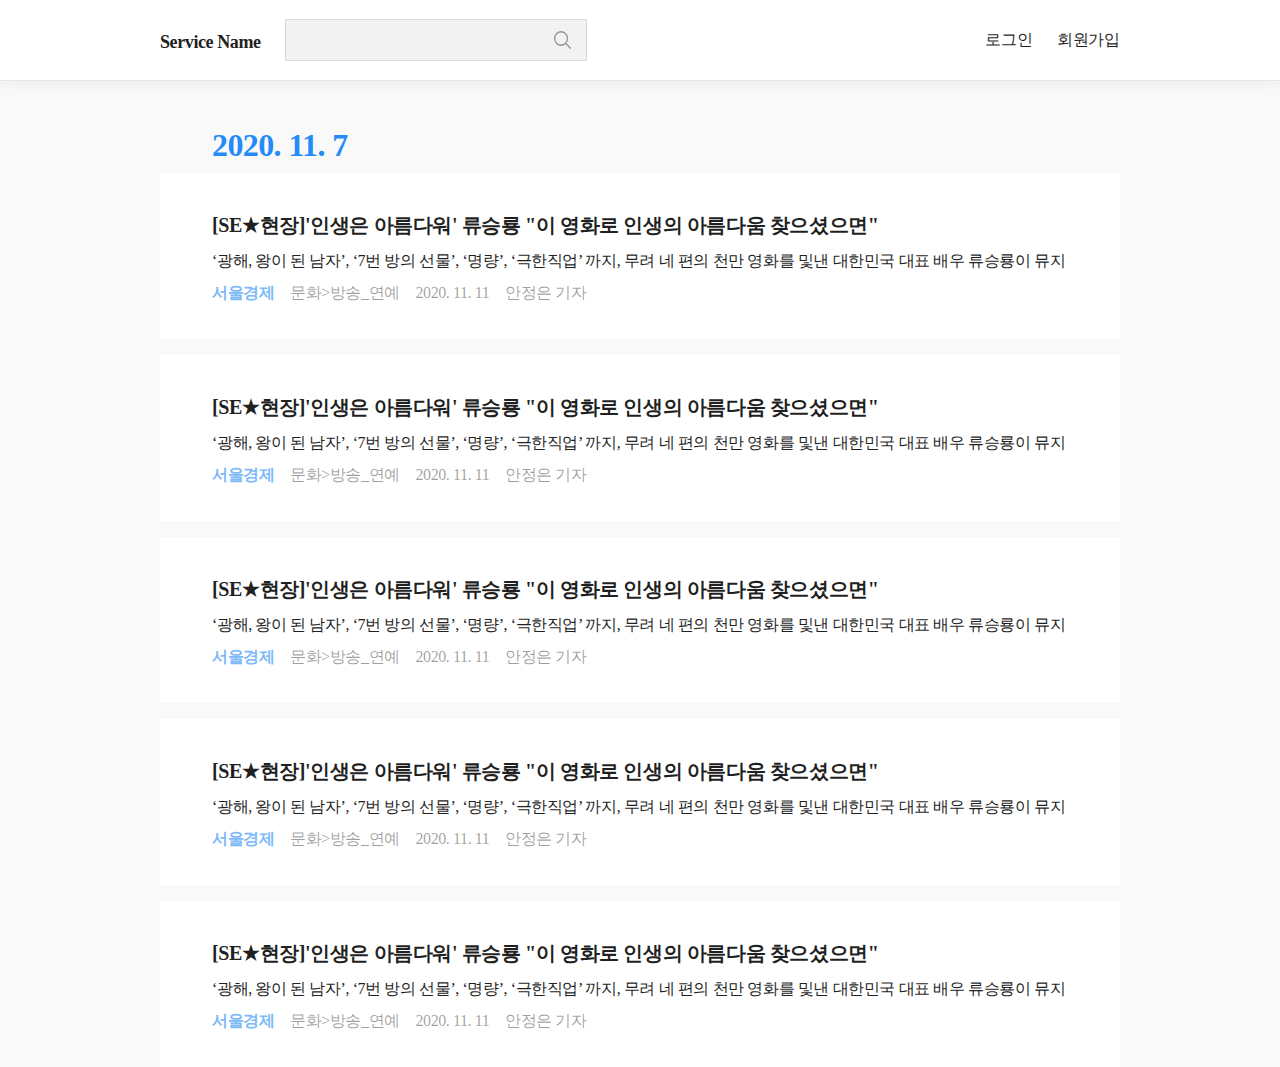
==== index _result.html @ ae322de5 "first commit" ====
<!DOCTYPE html>
<html lang="en">

<head>
    <meta charset="UTF-8">
    <meta name="viewport" content="width=device-width, initial-scale=1.0">
    <link rel="stylesheet" href="css/reset.css">
    <link rel="stylesheet" href="css/header.css">
    <link rel="stylesheet" href="css/search.css">
    <link rel="stylesheet" href="css/newsItem.css">
    <link rel="stylesheet" href="css/resultItem.css">
    <title>Document</title>
</head>

<body>
    <form id="js-searchForm" name="SerachForm" method="GET" action="">
        <!-- action 속성에 정의된 경로로 HTTP 요청하도록 -->
        <header>
            <div class="header_cont">
                <div>
                    <div class="serviceName">Service Name</div>
                    <div class="searchBar">
                        <input id="js-searchInput" type="text" value="" name="serach">
                        <div><img id="js-searchIcon" src="img/search-outline.svg" alt=""></div>
                    </div>
                </div>
                <div>
                    <div class="signInUp">
                        <a href="">로그인
                            <!-- Sign in 주소 -->
                        </a>
                    </div>
                    <div class="signInUp">
                        <a href="">회원가입
                            <!-- Sign Up 주소 -->
                        </a>
                    </div>
                </div>
            </div>
        </header>

        <!-- 검색 디테일 -->
        <div class="wrap">
            <!-- 언론사 / 통합분류 / 사건사고 -->
            <div class="detail_cont">
                <div id="js-mediaBtn" class="js-detailBtn detail_btn">
                    언론사&nbsp;&#9662;
                </div>
                <div id="js-allBtn" class="js-detailBtn detail_btn">
                    통합분류&nbsp;&#9662;
                </div>
                <div id="js-accidentBtn" class="js-detailBtn detail_btn">
                    사건사고&nbsp;&#9662;
                </div>
            </div>

            <!-- 검색 디테일__-->
            <div class="detail_wrap">
                <!-- 언론사 -->
                <div id="js-media" class="category_media">
                    <div>
                        <div>
                            <label class="media_subject">
                                <input class="js-media1" type="checkbox" name="media1" value="">중앙지
                            </label>
                        </div>
                        <div>
                            <ul class="media_ul">
                                <li>
                                    <label class="media_detail">
                                        <input class="js-media1-1" type="checkbox" name="media1" value="1">경향신문
                                    </label>
                                </li>
                                <li>
                                    <label class="media_detail">
                                        <input class="js-media1-1" type="checkbox" name="media1" value="2">
                                        국민일보
                                    </label>
                                </li>
                                <li>
                                    <label class="media_detail">
                                        <input class="js-media1-1" type="checkbox" name="media1" value="3">내일신문
                                    </label>
                                </li>
                                <li>
                                    <label class="media_detail">
                                        <input class="js-media1-1" type="checkbox" name="media1" value="4">동아일보
                                    </label>
                                </li>
                                <li>
                                    <label class="media_detail">
                                        <input class="js-media1-1" type="checkbox" name="media1" value="5">문화일보
                                    </label>
                                </li>
                                <li>
                                    <label class="media_detail">
                                        <input class="js-media1-1" type="checkbox" name="media1" value="6">서울신문
                                    </label>
                                </li>
                                <li>
                                    <label class="media_detail">
                                        <input class="js-media1-1" type="checkbox" name="media1" value="7">세계일보
                                    </label>
                                </li>
                                <li>
                                    <label class="media_detail">
                                        <input class="js-media1-1" type="checkbox" name="media1" value="8">조선일보
                                    </label>
                                </li>
                                <li>
                                    <label class="media_detail">
                                        <input class="js-media1-1" type="checkbox" name="media1" value="9">중앙일보
                                    </label>
                                </li>
                                <li>
                                    <label class="media_detail">
                                        <input class="js-media1-1" type="checkbox" name="media1" value="10">한겨례
                                    </label>
                                </li>
                                <li>
                                    <label class="media_detail">
                                        <input class="js-media1-1" type="checkbox" name="media1" value="11">한국일보
                                    </label>
                                </li>
                            </ul>
                        </div>
                    </div>
                    <div>
                        <div>
                            <label class="media_subject">
                                <input class="js-media2" type="checkbox" name="media2" value="">경제지
                            </label>
                        </div>
                        <div>
                            <ul class="media_ul">
                                <li>
                                    <label class="media_detail">
                                        <input class="js-media2-1" type="checkbox" name="media2" value="1">매일경제
                                    </label>
                                </li>
                                <li>
                                    <label class="media_detail">
                                        <input class="js-media2-1" type="checkbox" name="media2" value="2">머니투데이
                                    </label>
                                </li>
                                <li>
                                    <label class="media_detail">
                                        <input class="js-media2-1" type="checkbox" name="media2" value="3">서울경제
                                    </label>
                                </li>
                                <li>
                                    <label class="media_detail">
                                        <input class="js-media2-1" type="checkbox" name="media2" value="4">아시아경제
                                    </label>
                                </li>
                                <li>
                                    <label class="media_detail">
                                        <input class="js-media2-1" type="checkbox" name="media2" value="5">아주경제
                                    </label>
                                </li>
                                <li>
                                    <label class="media_detail">
                                        <input class="js-media2-1" type="checkbox" name="media2" value="6">파이낸셜뉴스
                                    </label>
                                </li>
                                <li>
                                    <label class="media_detail">
                                        <input class="js-media2-1" type="checkbox" name="media2" value="7">한국경제
                                    </label>
                                </li>
                                <li>
                                    <label class="media_detail">
                                        <input class="js-media2-1" type="checkbox" name="media2" value="8">헤럴드경제
                                    </label>
                                </li>
                            </ul>
                        </div>
                    </div>
                    <div>
                        <div>
                            <label class="media_subject">
                                <input class="js-media3" type="checkbox" name="media3" value="">방송사
                            </label>
                        </div>
                        <div>
                            <ul class="media_ul">
                                <li>
                                    <label class="media_detail">
                                        <input class="js-media3-1" type="checkbox" name="media3" value="1">KBS
                                    </label>
                                </li>
                                <li>
                                    <label class="media_detail">
                                        <input class="js-media3-1" type="checkbox" name="media3" value="2">MBC
                                    </label>
                                </li>
                                <li>
                                    <label class="media_detail">
                                        <input class="js-media3-1" type="checkbox" name="media3" value="3">OBS
                                    </label>
                                </li>
                                <li>
                                    <label class="media_detail">
                                        <input class="js-media3-1" type="checkbox" name="media3" value="4">SBS
                                    </label>
                                </li>
                                <li>
                                    <label class="media_detail">
                                        <input class="js-media3-1" type="checkbox" name="media3" value="5">YTN
                                    </label>
                                </li>
                            </ul>
                        </div>
                    </div>
                    <br>
                    <div class="btn_cont">
                        <button id="js-media-reset">초기화</button>
                        <button id="js-media-push">적용</button>
                    </div>
                </div>

                <!-- 통합분류 -->
                <div id="js-all" class="category_all">
                    <div class="overflow">
                        <div>
                            <div class="subject_wrap">
                                <span class="plus js-allBtn">+</span>
                                <label class="subject">
                                    <input class="js-all1" type="checkbox" name="all1" value="">정치
                                </label>
                            </div>
                            <ul>
                                <li>
                                    <label class="subject_detail">
                                        <input class="js-all1-1" type="checkbox" name="all1" value="1">행정_자치
                                    </label>
                                </li>
                                <li>
                                    <label class="subject_detail">
                                        <input class="js-all1-1" type="checkbox" name="all1" value="2">북한
                                    </label>
                                </li>
                                <li>
                                    <label class="subject_detail">
                                        <input class="js-all1-1" type="checkbox" name="all1" value="3">국회_정당
                                    </label>
                                </li>
                                <li>
                                    <label class="subject_detail">
                                        <input class="js-all1-1" type="checkbox" name="all1" value="4">외교
                                    </label>
                                </li>
                                <li>
                                    <label class="subject_detail">
                                        <input class="js-all1-1" type="checkbox" name="all1" value="5">정치일반
                                    </label>
                                </li>
                                <li>
                                    <label class="subject_detail">
                                        <input class="js-all1-1" type="checkbox" name="all1" value="6">선거
                                    </label>
                                </li>
                                <li>
                                    <label class="subject_detail">
                                        <input class="js-all1-1" type="checkbox" name="all1" value="7">청와대
                                    </label>
                                </li>
                            </ul>
                        </div>
                        <div>
                            <div class="subject_wrap">
                                <span class="plus js-allBtn">+</span>
                                <label class="subject">
                                    <input class="js-all2" type="checkbox" name="all2" value="">경제
                                </label>
                            </div>
                            <ul>
                                <li>
                                    <label class="subject_detail">
                                        <input class="js-all2-1" type="checkbox" name="all2" value="1">자원
                                    </label>
                                </li>
                                <li>
                                    <label class="subject_detail">
                                        <input class="js-all2-1" type="checkbox" name="all2" value="2">부동산
                                    </label>
                                </li>
                                <li>
                                    <label class="subject_detail">
                                        <input class="js-all2-1" type="checkbox" name="all2" value="3">금융_재테크
                                    </label>
                                </li>
                                <li>
                                    <label class="subject_detail">
                                        <input class="js-all2-1" type="checkbox" name="all2" value="4">경제일반
                                    </label>
                                </li>
                                <li>
                                    <label class="subject_detail">
                                        <input class="js-all2-1" type="checkbox" name="all2" value="5">자동차
                                    </label>
                                </li>
                                <li>
                                    <label class="subject_detail">
                                        <input class="js-all2-1" type="checkbox" name="all2" value="6">반도체
                                    </label>
                                </li>
                                <li>
                                    <label class="subject_detail">
                                        <input class="js-all2-1" type="checkbox" name="all2" value="7">산업_기업
                                    </label>
                                </li>
                                <li>
                                    <label class="subject_detail">
                                        <input class="js-all2-1" type="checkbox" name="all2" value="8">무역
                                    </label>
                                </li>
                                <li>
                                    <label class="subject_detail">
                                        <input class="js-all2-1" type="checkbox" name="all2" value="9">서비스_쇼핑
                                    </label>
                                </li>
                                <li>
                                    <label class="subject_detail">
                                        <input class="js-all2-1" type="checkbox" name="all2" value="10">증권_증시
                                    </label>
                                </li>
                                <li>
                                    <label class="subject_detail">
                                        <input class="js-all2-1" type="checkbox" name="all2" value="11">외환
                                    </label>
                                </li>
                                <li>
                                    <label class="subject_detail">
                                        <input class="js-all2-1" type="checkbox" name="all2" value="12">취업_창업
                                    </label>
                                </li>
                                <li>
                                    <label class="subject_detail">
                                        <input class="js-all2-1" type="checkbox" name="all2" value="13">유통
                                    </label>
                                </li>
                                <li>
                                    <label class="subject_detail">
                                        <input class="js-all2-1" type="checkbox" name="all2" value="14">국제경제
                                    </label>
                                </li>
                            </ul>
                        </div>
                        <div>
                            <div class="subject_wrap">
                                <span class="plus js-allBtn">+</span>
                                <label class="subject">
                                    <input class="js-all3" type="checkbox" name="all3" value="">사회
                                </label>
                            </div>
                            <ul>
                                <li>
                                    <label class="subject_detail">
                                        <input class="js-all3-1" type="checkbox" name="all3" value="1">의료_건강
                                    </label>
                                </li>
                                <li>
                                    <label class="subject_detail">
                                        <input class="js-all3-1" type="checkbox" name="all3" value="2">환경
                                    </label>
                                </li>
                                <li>
                                    <label class="subject_detail">
                                        <input class="js-all3-1" type="checkbox" name="all3" value="3">사건_사고
                                    </label>
                                </li>
                                <li>
                                    <label class="subject_detail">
                                        <input class="js-all3-1" type="checkbox" name="all3" value="4">여성
                                    </label>
                                </li>
                                <li>
                                    <label class="subject_detail">
                                        <input class="js-all3-1" type="checkbox" name="all3" value="5">장애인
                                    </label>
                                </li>
                                <li>
                                    <label class="subject_detail">
                                        <input class="js-all3-1" type="checkbox" name="all3" value="6">날씨
                                    </label>
                                </li>
                                <li>
                                    <label class="subject_detail">
                                        <input class="js-all3-1" type="checkbox" name="all3" value="7">노동_복지
                                    </label>
                                </li>
                                <li>
                                    <label class="subject_detail">
                                        <input class="js-all3-1" type="checkbox" name="all3" value="8">사회일반
                                    </label>
                                </li>
                                <li>
                                    <label class="subject_detail">
                                        <input class="js-all3-1" type="checkbox" name="all3" value="9">미디어
                                    </label>
                                </li>
                                <li>
                                    <label class="subject_detail">
                                        <input class="js-all3-1" type="checkbox" name="all3" value="10">교육_시험
                                    </label>
                                </li>
                            </ul>
                        </div>
                        <div>
                            <div class="subject_wrap">
                                <span class="plus js-allBtn">+</span>
                                <label class="subject">
                                    <input class="js-all4" type="checkbox" name="all4" value="">문화
                                </label>
                            </div>
                            <ul>
                                <li>
                                    <label class="subject_detail">
                                        <input class="js-all4-1" type="checkbox" name="all4" value="1">영화
                                    </label>
                                </li>
                                <li>
                                    <label class="subject_detail">
                                        <input class="js-all4-1" type="checkbox" name="all4" value="2">문화일반
                                    </label>
                                </li>
                                <li>
                                    <label class="subject_detail">
                                        <input class="js-all4-1" type="checkbox" name="all4" value="3">미술_건축
                                    </label>
                                </li>
                                <li>
                                    <label class="subject_detail">
                                        <input class="js-all4-1" type="checkbox" name="all4" value="4">음악
                                    </label>
                                </li>
                                <li>
                                    <label class="subject_detail">
                                        <input class="js-all4-1" type="checkbox" name="all4" value="5">방송_연예
                                    </label>
                                </li>
                                <li>
                                    <label class="subject_detail">
                                        <input class="js-all4-1" type="checkbox" name="all4" value="6">학술_문화재
                                    </label>
                                </li>
                                <li>
                                    <label class="subject_detail">
                                        <input class="js-all4-1" type="checkbox" name="all4" value="7">종교
                                    </label>
                                </li>
                                <li>
                                    <label class="subject_detail">
                                        <input class="js-all4-1" type="checkbox" name="all4" value="8">요리_여행
                                    </label>
                                </li>
                                <li>
                                    <label class="subject_detail">
                                        <input class="js-all4-1" type="checkbox" name="all4" value="9">생활
                                    </label>
                                </li>
                                <li>
                                    <label class="subject_detail">
                                        <input class="js-all4-1" type="checkbox" name="all4" value="10">전시_공연
                                    </label>
                                </li>
                                <li>
                                    <label class="subject_detail">
                                        <input class="js-all4-1" type="checkbox" name="all4" value="11">출판
                                    </label>
                                </li>
                            </ul>
                        </div>
                        <div>
                            <div class="subject_wrap">
                                <span class="plus js-allBtn">+</span>
                                <label class="subject">
                                    <input class="js-all5" type="checkbox" name="all5" value="">국제
                                </label>
                            </div>
                            <ul>
                                <li>
                                    <label class="subject_detail">
                                        <input class="js-all5-1" type="checkbox" name="all5" value="1">러시아
                                    </label>
                                </li>
                                <li>
                                    <label class="subject_detail">
                                        <input class="js-all5-1" type="checkbox" name="all5" value="2">일본
                                    </label>
                                </li>
                                <li>
                                    <label class="subject_detail">
                                        <input class="js-all5-1" type="checkbox" name="all5" value="3">국제일반
                                    </label>
                                </li>
                                <li>
                                    <label class="subject_detail">
                                        <input class="js-all5-1" type="checkbox" name="all5" value="4">중동_아프리카
                                    </label>
                                </li>
                                <li>
                                    <label class="subject_detail">
                                        <input class="js-all5-1" type="checkbox" name="all5" value="5">유럽_EU
                                    </label>
                                </li>
                                <li>
                                    <label class="subject_detail">
                                        <input class="js-all5-1" type="checkbox" name="all5" value="6">미국
                                    </label>
                                </li>
                                <li>
                                    <label class="subject_detail">
                                        <input class="js-all5-1" type="checkbox" name="all5" value="7">중남미
                                    </label>
                                </li>
                                <li>
                                    <label class="subject_detail">
                                        <input class="js-all5-1" type="checkbox" name="all5" value="8">중국
                                    </label>
                                </li>
                                <li>
                                    <label class="subject_detail">
                                        <input class="js-all5-1" type="checkbox" name="all5" value="9">아시아
                                    </label>
                                </li>
                            </ul>
                        </div>
                    </div>

                    <div class="btn_cont">
                        <button id="js-all-reset">초기화</button>
                        <button id="js-all-push">적용</button>
                    </div>
                </div>

                <!-- 사건사고 -->
                <div id="js-accident" class="category_accident">
                    <div class="overflow">
                        <div>
                            <div class="subject_wrap">
                                <span class="js-acBtn plus">+</span>
                                <label class="subject">
                                    <input class="js-ac1" type="checkbox" name="ac1" value="">범죄
                                </label>
                            </div>
                            <ul>
                                <li>
                                    <div class="subject_wrap sub2">
                                        <span class="js-acBtn plus">+</span>
                                        <label class="subject">
                                            <input class="js-ac1-1 js-ac1__" type="checkbox" name="ac1" value="">성범죄
                                        </label>
                                    </div>
                                    <ul>
                                        <li>
                                            <label class="subject_detail2">
                                                <input class="js-ac1-1-1 js-ac1__1" type="checkbox" name="ac1"
                                                    value="1">성폭행
                                            </label>
                                        </li>
                                        <li>
                                            <label class="subject_detail2">
                                                <input class="js-ac1-1-1 js-ac1__1" type="checkbox" name="ac1"
                                                    value="2">성추행
                                            </label>
                                        </li>
                                        <li>
                                            <label class="subject_detail2">
                                                <input class="js-ac1-1-1 js-ac1__1" type="checkbox" name="ac1"
                                                    value="3">성희롱
                                            </label>
                                        </li>
                                        <li>
                                            <label class="subject_detail2">
                                                <input class="js-ac1-1-1 js-ac1__1" type="checkbox" name="ac1"
                                                    value="4">성매매
                                            </label>
                                        </li>
                                        <li>
                                            <label class="subject_detail2">
                                                <input class="js-ac1-1-1 js-ac1__1" type="checkbox" name="ac1"
                                                    value="5">음란물
                                            </label>
                                        </li>
                                    </ul>
                                </li>
                                <li>
                                    <div class="subject_wrap sub2">
                                        <span class='js-acBtn plus'>+</span>
                                        <label class="subject">
                                            <input class="js-ac1-2 js-ac1__" type="checkbox" name="ac1" value="">기업범죄
                                        </label>
                                    </div>
                                    <ul>
                                        <li>
                                            <label class="subject_detail2">
                                                <input class="js-ac1-2-1 js-ac1__1" type="checkbox" name="ac1"
                                                    value="6">내부자거래
                                            </label>
                                        </li>
                                        <li>
                                            <label class="subject_detail2">
                                                <input class="js-ac1-2-1 js-ac1__1" type="checkbox" name="ac1"
                                                    value="7">거래제한
                                            </label>
                                        </li>
                                        <li>
                                            <label class="subject_detail2">
                                                <input class="js-ac1-2-1 js-ac1__1" type="checkbox" name="ac1"
                                                    value="8">반독점범죄
                                            </label>
                                        </li>
                                        <li>
                                            <label class="subject_detail2">
                                                <input class="js-ac1-2-1 js-ac1__1" type="checkbox" name="ac1"
                                                    value="9">계약위반
                                            </label>
                                        </li>
                                        <li>
                                            <label class="subject_detail2">
                                                <input class="js-ac1-2-1 js-ac1__1" type="checkbox" name="ac1"
                                                    value="10">횡령
                                            </label>
                                        </li>
                                    </ul>
                                </li>
                                <li>
                                    <div class="subject_wrap sub2">
                                        <span class="js-acBtn plus">+</span>
                                        <label class="subject">
                                            <input class="js-ac1-3 js-ac1__" type="checkbox" name="ac1" value="">정치
                                        </label>
                                    </div>
                                    <ul>
                                        <li>
                                            <label class="subject_detail2">
                                                <input class="js-ac1-3-1 js-ac1__1" type="checkbox" name="ac1" value="11">뇌물수수
                                            </label>
                                        </li>
                                    </ul>
                                </li>
                                <li>
                                    <div class="subject_wrap sub2">
                                        <span class="js-acBtn plus">+</span>
                                        <label class="subject">
                                            <input class="js-ac1-4 js-ac1__" type="checkbox" name="ac1" value="">범죄일반
                                        </label>
                                    </div>
                                    <ul>
                                        <li>
                                            <label class="subject_detail2">
                                                <input class="js-ac1-4-1 js-ac1__1" type="checkbox" name="ac1" value="12">방화
                                            </label>
                                        </li>
                                        <li>
                                            <label class="subject_detail2">
                                                <input class="js-ac1-4-1 js-ac1__1" type="checkbox" name="ac1" value="13">폭행
                                            </label>
                                        </li>
                                        <li>
                                            <label class="subject_detail2">
                                                <input class="js-ac1-4-1 js-ac1__1" type="checkbox" name="ac1" value="14">절도
                                            </label>
                                        </li>
                                        <li>
                                            <label class="subject_detail2">
                                                <input class="js-ac1-4-1 js-ac1__1" type="checkbox" name="ac1" value="15">유괴/납치
                                            </label>
                                        </li>
                                        <li>
                                            <label class="subject_detail2">
                                                <input class="js-ac1-4-1 js-ac1__1" type="checkbox" name="ac1" value="16">살인
                                            </label>
                                        </li>
                                        <li>
                                            <label class="subject_detail2">
                                                <input class="js-ac1-4-1 js-ac1__1" type="checkbox" name="ac1" value="17">사기
                                            </label>
                                        </li>
                                        <li>
                                            <label class="subject_detail2">
                                                <input class="js-ac1-4-1 js-ac1__1" type="checkbox" name="ac1" value="18">마약
                                            </label>
                                        </li>
                                    </ul>
                                </li>
                            </ul>
                        </div>

                        <div>
                            <div class="subject_wrap">
                                <span class="js-acBtn plus">+</span>
                                <label class="subject">
                                    <input class="js-ac2" type="checkbox" name="ac2" value="">사고
                                </label>
                            </div>
                            <ul>
                                <li>
                                    <div class="subject_wrap sub2">
                                        <span class="plus"></span>
                                        <label class="subject">
                                            <input class="js-ac2-1 js-ac2__" type="checkbox" name="ac2" value="1">스포츠사고
                                        </label>
                                    </div>
                                </li>
                                <li>
                                    <div class="subject_wrap sub2">
                                        <span class="js-acBtn plus">+</span>
                                        <label class="subject">
                                            <input class="js-ac2-2 js-ac2__" type="checkbox" name="ac2" value="">산업사고
                                        </label>
                                    </div>
                                    <ul>
                                        <li>
                                            <label class="subject_detail2">
                                                <input class="js-ac2-2-1 js-ac2__1" type="checkbox" name="ac2" value="2">붕괴
                                            </label>
                                        </li>
                                        <li>
                                            <label class="subject_detail2">
                                                <input class="js-ac2-2-1 js-ac2__1" type="checkbox" name="ac2" value="3">폭발
                                            </label>
                                        </li>
                                        <li>
                                            <label class="subject_detail2">
                                                <input class="js-ac2-2-1 js-ac2__1" type="checkbox" name="ac2" value="4">화재
                                            </label>
                                        </li>
                                        <li>
                                            <label class="subject_detail2">
                                                <input class="js-ac2-2-1 js-ac2__1" type="checkbox" name="ac2" value="5">원자력사고
                                            </label>
                                        </li>
                                    </ul>
                                </li>
                                <li>
                                    <div class="subject_wrap sub2">
                                        <span class="js-acBtn plus">+</span>
                                        <label class="subject">
                                            <input class="js-ac2-3 js-ac2__" type="checkbox" name="ac2" value="">교통사고
                                        </label>
                                    </div>
                                    <ul>
                                        <li>
                                            <label class="subject_detail2">
                                                <input class="js-ac2-3-1 js-ac2__1" type="checkbox" name="ac2" value="6">항공사고
                                            </label>
                                        </li>
                                        <li>
                                            <label class="subject_detail2">
                                                <input class="js-ac2-3-1 js-ac2__1" type="checkbox" name="ac2" value="7">우주사고
                                            </label>
                                        </li>
                                        <li>
                                            <label class="subject_detail2">
                                                <input class="js-ac2-3-1 js-ac2__1" type="checkbox" name="ac2" value="8">해상사고
                                            </label>
                                        </li>
                                        <li>
                                            <label class="subject_detail2">
                                                <input class="js-ac2-3-1 js-ac2__1" type="checkbox" name="ac2" value="9">철도사고
                                            </label>
                                        </li>
                                        <li>
                                            <label class="subject_detail2">
                                                <input class="js-ac2-3-1 js-ac2__1" type="checkbox" name="ac2" value="10">노상사고
                                            </label>
                                        </li>
                                    </ul>
                                </li>
                            </ul>
                        </div>

                        <div>
                            <div class="subject_wrap">
                                <span class="js-acBtn plus">+</span>
                                <label class="subject">
                                    <input class="js-ac3" type="checkbox" name="ac3" value="">재해
                                </label>
                            </div>
                            <ul>
                                <li>
                                    <div class="subject_wrap sub2">
                                        <span class="js-acBtn plus">+</span>
                                        <label class="subject">
                                            <input class="js-ac3-1 js-ac3__" type="checkbox" name="ac3" value="">자연재해
                                        </label>
                                    </div>
                                    <ul>
                                        <li>
                                            <label class="subject_detail2">
                                                <input class="js-ac3-1-1 js-ac3__1" type="checkbox" name="ac3" value="1">눈사태_산사태
                                            </label>
                                        </li>
                                        <li>
                                            <label class="subject_detail2">
                                                <input class="js-ac3-1-1 js-ac3__1" type="checkbox" name="ac3" value="2">태풍
                                            </label>
                                        </li>
                                        <li>
                                            <label class="subject_detail2">
                                                <input class="js-ac3-1-1 js-ac3__1" type="checkbox" name="ac3" value="3">폭염
                                            </label>
                                        </li>
                                        <li>
                                            <label class="subject_detail2">
                                                <input class="js-ac3-1-1 js-ac3__1" type="checkbox" name="ac3" value="4">해일
                                            </label>
                                        </li>
                                        <li>
                                            <label class="subject_detail2">
                                                <input class="js-ac3-1-1 js-ac3__1" type="checkbox" name="ac3" value="5">화산폭발
                                            </label>
                                        <li>
                                            <label class="subject_detail2">
                                                <input class="js-ac3-1-1 js-ac3__1" type="checkbox" name="ac3" value="6">미세먼지_황사
                                            </label>
                                        </li>
                                        <li>
                                            <label class="subject_detail2">
                                                <input class="js-ac3-1-1 js-ac3__1" type="checkbox" name="ac3" value="7">가뭄
                                            </label>
                                        </li>
                                        <li>
                                            <label class="subject_detail2">
                                                <input class="js-ac3-1-1 js-ac3__1" type="checkbox" name="ac3" value="8">지진
                                            </label>
                                        </li>
                                        <li>
                                            <label class="subject_detail2">
                                                <input class="js-ac3-1-1 js-ac3__1" type="checkbox" name="ac3" value="9">홍수
                                            </label>
                                        </li>
                                    </ul>
                                </li>
                            </ul>
                        </div>

                        <div>
                            <div class="subject_wrap">
                                <span class="js-acBtn plus">+</span>
                                <label class="subject">
                                    <input class="js-ac4" type="checkbox" name="ac4" value="">사회
                                </label>
                            </div>
                            <ul>
                                <li>
                                    <div class="subject_wrap sub2">
                                        <span class="js-acBtn plus">+</span>
                                        <label class="subject">
                                            <input class="js-ac4-1 js-ac4__" type="checkbox" name="ac4" value="">사회문제
                                        </label>
                                    </div>
                                    <ul>
                                        <li>
                                            <label class="subject_detail2">
                                                <input class="js-ac4-1-1 js-ac4__1" type="checkbox" name="ac4" value="1">
                                                사회문제
                                            </label>
                                        </li>
                                        <li>
                                            <label class="subject_detail2">
                                                <input class="js-ac4-1-1 js-ac4__1" type="checkbox" name="ac4" value="2">학대
                                            </label>
                                        </li>
                                        <li>
                                            <label class="subject_detail2">
                                                <input class="js-ac4-1-1 js-ac4__1" type="checkbox" name="ac4" value="3">중독
                                            </label>
                                        </li>
                                        <li>
                                            <label class="subject_detail2">
                                                <input class="js-ac4-1-1 js-ac4__1" type="checkbox" name="ac4" value="4">미성년범죄
                                            </label>
                                        </li>
                                        <li>
                                            <label class="subject_detail2">
                                                <input class="js-ac4-1-1 js-ac4__1" type="checkbox" name="ac4" value="5">노예
                                            </label>
                                        </li>
                                        <li>
                                            <label class="subject_detail2">
                                                <input class="js-ac4-1-1 js-ac4__1" type="checkbox" name="ac4" value="6">자살
                                            </label>
                                        </li>
                                        <li>
                                            <label class="subject_detail2">
                                                <input class="js-ac4-1-1 js-ac4__1" type="checkbox" name="ac4" value="7">빈곤
                                            </label>
                                        </li>
                                        <li>
                                            <label class="subject_detail2">
                                                <input class="js-ac4-1-1 js-ac4__1" type="checkbox" name="ac4" value="8">성차별
                                            </label>
                                        </li>
                                    </ul>
                                </li>
                                <li>
                                    <div class="subject_wrap sub2">
                                        <span class="js-acBtn plus">+</span>
                                        <label class="subject">
                                            <input class="js-ac4-2 js-ac4__" type="checkbox" name="ac4" value="">사회갈등
                                        </label>
                                    </div>
                                    <ul>
                                        <li>
                                            <label class="subject_detail2">
                                                <input class="js-ac4-2-1 js-ac4__1" type="checkbox" name="ac4" value="9">
                                                전쟁
                                            </label>
                                        </li>
                                        <li>
                                            <label class="subject_detail2">
                                                <input class="js-ac4-2-1 js-ac4__1" type="checkbox" name="ac4" value="10">
                                                테러행위
                                            </label>
                                        </li>
                                        <li>
                                            <label class="subject_detail2">
                                                <input class="js-ac4-2-1 js-ac4__1" type="checkbox" name="ac4" value="11">
                                                시위
                                            </label>
                                        </li>
                                        <li>
                                            <label class="subject_detail2">
                                                <input class="js-ac4-2-1 js-ac4__1" type="checkbox" name="ac4" value="12">
                                                반란_혁명_폭동
                                            </label>
                                        </li>
                                        <li>
                                            <label class="subject_detail2">
                                                <input class="js-ac4-2-1 js-ac4__1" type="checkbox" name="ac4" value="13">
                                                대량학살
                                            </label>
                                        </li>
                                    </ul>
                                </li>
                            </ul>
                        </div>

                    </div>
                    <div class="btn_cont">
                        <button id="js-ac-reset">초기화</button>
                        <button id="js-ac-push">적용</button>
                    </div>
                </div>
            </div>
        </div>
    </form>
    <!-- 검색 결과 -->
    <div class="wrap">
        <div class="result_wrap">
            <div>
                <div class="date">
                    2020. 11. 7
                </div>
                <ul>
                    <li>
                        <div class="result_news_item">
                            <span class="news_title">
                                <a href="">
                                    <!-- 기사 주소 -->
                                    [SE★현장]'인생은 아름다워' 류승룡 "이 영화로 인생의 아름다움 찾으셨으면"
                                </a>
                            </span>
                            <span class="news_content">
                                <a href="">
                                    <!-- 기사 주소 -->
                                    ‘광해, 왕이 된 남자’, ‘7번 방의 선물’, ‘명량’, ‘극한직업’ 까지, 무려 네 편의 천만 영화를 및낸 대한민국 대표 배우 류승룡이
                                    뮤지컬
                                    영화에
                                    도전한wgewewweew
                                </a>
                            </span>
                            <span class="news_detail">
                                <span>서울경제</span>
                                <span>문화>방송_연예</span>
                                <span>2020. 11. 11</span>
                                <span>안정은 기자</span>
                            </span>
                        </div>
                    </li>
                    <li>
                        <div class="result_news_item">
                            <span class="news_title">
                                <a href="">
                                    <!-- 기사 주소 -->
                                    [SE★현장]'인생은 아름다워' 류승룡 "이 영화로 인생의 아름다움 찾으셨으면"
                                </a>
                            </span>
                            <span class="news_content">
                                <a href="">
                                    <!-- 기사 주소 -->
                                    ‘광해, 왕이 된 남자’, ‘7번 방의 선물’, ‘명량’, ‘극한직업’ 까지, 무려 네 편의 천만 영화를 및낸 대한민국 대표 배우 류승룡이
                                    뮤지컬
                                    영화에
                                    도전한wgewewweew
                                </a>
                            </span>
                            <span class="news_detail">
                                <span>서울경제</span>
                                <span>문화>방송_연예</span>
                                <span>2020. 11. 11</span>
                                <span>안정은 기자</span>
                            </span>
                        </div>
                    </li>
                    <li>
                        <div class="result_news_item">
                            <span class="news_title">
                                <a href="">
                                    <!-- 기사 주소 -->
                                    [SE★현장]'인생은 아름다워' 류승룡 "이 영화로 인생의 아름다움 찾으셨으면"
                                </a>
                            </span>
                            <span class="news_content">
                                <a href="">
                                    <!-- 기사 주소 -->
                                    ‘광해, 왕이 된 남자’, ‘7번 방의 선물’, ‘명량’, ‘극한직업’ 까지, 무려 네 편의 천만 영화를 및낸 대한민국 대표 배우 류승룡이
                                    뮤지컬
                                    영화에
                                    도전한wgewewweew
                                </a>
                            </span>
                            <span class="news_detail">
                                <span>서울경제</span>
                                <span>문화>방송_연예</span>
                                <span>2020. 11. 11</span>
                                <span>안정은 기자</span>
                            </span>
                        </div>
                    </li>
                    <li>
                        <div class="result_news_item">
                            <span class="news_title">
                                <a href="">
                                    <!-- 기사 주소 -->
                                    [SE★현장]'인생은 아름다워' 류승룡 "이 영화로 인생의 아름다움 찾으셨으면"
                                </a>
                            </span>
                            <span class="news_content">
                                <a href="">
                                    <!-- 기사 주소 -->
                                    ‘광해, 왕이 된 남자’, ‘7번 방의 선물’, ‘명량’, ‘극한직업’ 까지, 무려 네 편의 천만 영화를 및낸 대한민국 대표 배우 류승룡이
                                    뮤지컬
                                    영화에
                                    도전한wgewewweew
                                </a>
                            </span>
                            <span class="news_detail">
                                <span>서울경제</span>
                                <span>문화>방송_연예</span>
                                <span>2020. 11. 11</span>
                                <span>안정은 기자</span>
                            </span>
                        </div>
                    </li>
                    <li>
                        <div class="result_news_item">
                            <span class="news_title">
                                <a href="">
                                    <!-- 기사 주소 -->
                                    [SE★현장]'인생은 아름다워' 류승룡 "이 영화로 인생의 아름다움 찾으셨으면"
                                </a>
                            </span>
                            <span class="news_content">
                                <a href="">
                                    <!-- 기사 주소 -->
                                    ‘광해, 왕이 된 남자’, ‘7번 방의 선물’, ‘명량’, ‘극한직업’ 까지, 무려 네 편의 천만 영화를 및낸 대한민국 대표 배우 류승룡이
                                    뮤지컬
                                    영화에
                                    도전한wgewewweew
                                </a>
                            </span>
                            <span class="news_detail">
                                <span>서울경제</span>
                                <span>문화>방송_연예</span>
                                <span>2020. 11. 11</span>
                                <span>안정은 기자</span>
                            </span>
                        </div>
                    </li>
                </ul>
            </div>
        </div>
    </div>

    <div id="js-searchFilter" class="searchFilter hide"></div>
    <script type="text/javaScript" src="js/header.js"></script>
    <script type="text/javaScript" src="js/category.js"></script>
    <script type="text/javaScript" src="js/media.js"></script>
    <script type="text/javaScript" src="js/all.js"></script>
    <script type="text/javaScript" src="js/accident.js"></script>
</body>

</html>
---- css/header.css ----
body {
    background-color: #F9F9F9;
    /* overflow: hidden; */
    z-index: -1;
}

header {
    width: 100%;
    background-color: white;
    border-bottom: 0.5px solid rgba(0, 0, 0, 0.1);
    box-shadow: 0px 4px 12px 0 rgba(150, 150, 150, 0.1);
    position: relative;
    z-index: 9999;
}

.header_cont {
    width: 960px;
    height: 80px;
    margin: 0 auto;
    display: flex;
    justify-content: space-between;
    align-items: center;
}

.header_cont div {
    display: flex;
    align-items: center;
}

.header_cont div:first-child {
    margin-right: 24px;
}

.serviceName {
    font-size: 18px;
    padding-top: 4px;
    font-weight: bold;
    letter-spacing: -0.4px;
    opacity: 0.87;
}

.searchBar {
    height: 40px;
    width: 300px;
    background-color: #f2f2f2;
    border: 0.5px solid rgba(0, 0, 0, 0.1);
    /* border-radius: 4px; */
    display: flex;
    justify-content: space-between;
}

.searchBar input:first-child {
    margin-left: 12px;
    width: 248px;
    height: 32px;
    border: 0;
    background-color: rgba(0, 0, 0, 0);
    padding-top: 4px;
}

.searchBar input:first-child:focus {
    outline: none;
}

.searchBar div {
    margin-right: 2px;
    width: 32px;
    height: 32px;
    opacity: 0.38;
    display: flex;
    align-items: center;
    justify-content: space-between;
}

.searchBar div img {
    width: 68%;
    cursor: pointer;
}

a:link,
a:visited,
a:active,
a:hover {
    text-decoration: none;
    color: black;
    opacity: 0.87;
}

.signInUp {
    letter-spacing: -0.2px;
}

.signInUp:hover {
    opacity: 0.8;
}
---- css/search.css ----
html,
body {
    height: 100%;
    /* overflow: hidden; */
}

.wrap {
    width: 100%;
    height: 100%;
}

.detail_cont {
    width: 440px;
    display: flex;
    margin-top: 16px;
    position: absolute;
    z-index: 9999;
}

.detail_cont .detail_btn {
    border: 0.5px solid rgba(0, 0, 0, 0.1);
    height: 40px;
    padding: 0 28px;
    margin-right: 16px;
    display: flex;
    align-items: center;
    color: rgba(0, 0, 0, 0.87);
    cursor: pointer;
    background-color: white;
    box-shadow: 0px 4px 8px 0 rgba(150, 150, 150, 0.1);
}

.detail_cont .detail_btn:hover {
    background-color: #F6F6F6
}

.detail_wrap {
    display: flex;
    position: relative;
}

.category_media,
.category_all,
.category_accident {
    position: absolute;
    z-index: 9999;
    top: 56px;
}

/* 언론사 */

.category_media {
    box-sizing: border-box;
    padding: 16px 20px;
    margin-top: 16px;
    width: 500px;
    border: 0.5px solid rgba(0, 0, 0, 0.1);
    background-color: white;

    box-shadow: 0px 8px 16px 0 rgba(150, 150, 150, 0.1);
}

.media_subject {
    width: 72px;
    height: 32px;
    position: relative;
    display: inline-block;
    margin-bottom: 4px;
    display: flex;
    align-items: center;
    cursor: pointer;
    color: rgba(0, 0, 0, 0.87);
}

.media_subject input {
    appearance: auto;
    width: 18px;
    height: 18px;
    margin: 0;
    margin-bottom: 4px;
    margin-right: 4px;
    opacity: 0.87;
    cursor: pointer;
}

.media_subject input:checked {
    background-color: #3a68f9;
}

.media_ul {
    display: flex;
    flex-wrap: wrap;
    margin-bottom: 8px;
}

.media_detail {
    width: 114px;
    height: 40px;
    display: inline-block;
    position: relative;
    margin-right: -0.5px;
    margin-bottom: 8px;
    box-sizing: border-box;
    border: 0.5px solid rgba(0, 0, 0, 0.1);
    text-align: center;
    line-height: 40px;
    cursor: pointer;
    color: rgba(0, 0, 0, 0.87);
    background-color: #f7f7f7;
    font-size: 14px;
}

.media_detail input {
    box-sizing: border-box;
    position: absolute;
    width: 114px;
    height: 40px;
    top: 50%;
    left: 50%;
    transform: translate(-50%, -50%);
    margin: 0;
    z-index: -1;
}

.media_detail input:checked {
    background-color: #3a68f9;
    border: 0.5px solid #004a98;
    border-radius: 0;
}

.media_detail input:focus {
    outline: 0;
}

.media_detail div {
    width: 100%;
    line-height: 40px;
    text-align: center;
}

.category_media .btn_cont {
    display: flex;
    align-items: center;
    justify-content: center;
}


.btn_cont {
    display: flex;
    align-items: center;
    justify-content: center;
    background-color: white;
    padding-top: 16px;
}

.btn_cont button {
    width: 110px;
    height: 32px;
    margin: 0 2px;
    border-radius: 0;
    border: 0.5px solid rgba(0, 0, 0, 0.1);
    cursor: pointer;
}

.btn_cont button:first-child {
    color: rgba(0, 0, 0, 0.87);
    background-color: white;
}

.btn_cont button:last-child {
    color: rgba(255, 255, 255, 1.0);
    background-color: #3a68f9;
}

.btn_cont button:focus {
    outline: 0;
}

.btn_cont button:hover {
    opacity: 0.9;
}

/* 언론사 */

/* 통합분류 */
/* 사건사고 */

.category_all {
    box-sizing: border-box;
    padding: 16px 20px;
    margin-top: 16px;
    width: 320px;
    max-height: 424px;
    border: 0.5px solid rgba(0, 0, 0, 0.1);
    display: flex;
    flex-direction: column;
    justify-content: space-between;
    background-color: white;
    box-shadow: 0px 8px 20px 0 rgba(150, 150, 150, 0.1);
}

.category_all .overflow {
    overflow: scroll;
    height: auto;
    max-height: 360px;
}

.subject_wrap {
    display: flex;
    margin-bottom: 6px;
    margin-top: 4px;
}

.subject_wrap+ul {
    margin-bottom: 4px;
}


.subject_wrap+ul li {
    display: flex;
    flex-direction: column;
}


.plus {
    cursor: pointer;
    display: inline-block;
    width: 24px;
    height: 24px;
    margin-right: 4px;
    font-size: 28px;
    font-weight: lighter;
    opacity: 0.87;
    text-align: center;
}

.subject {
    color: rgba(0, 0, 0, 0.87);
    line-height: 24px;
    padding-right: 20px;
    display: flex;
    align-items: center;
    cursor: pointer;
}

.subject input {
    appearance: auto;
    width: 18px;
    height: 18px;
    margin: 0;
    margin-right: 4px;
    cursor: pointer;
}

.subject_detail {
    line-height: 24px;
    margin-left: 48px;
    width: auto;
    display: flex;
    align-items: center;
    cursor: pointer;
    margin-bottom: 4px;
    padding-right: 20px;
    color: rgba(0, 0, 0, 0.87);
}

.subject_detail input {
    appearance: auto;
    width: 18px;
    height: 18px;
    margin-bottom: 4px;
    margin-right: 4px;
    cursor: pointer;
}


/* 통합 분류 */
/* 사건사고 */
.category_accident {
    box-sizing: border-box;
    padding: 16px 20px;
    margin-top: 16px;
    width: 320px;
    max-height: 424px;
    border: 0.5px solid rgba(0, 0, 0, 0.1);
    display: flex;
    flex-direction: column;
    justify-content: space-between;
    background-color: white;
    box-shadow: 0px 8px 20px 0 rgba(150, 150, 150, 0.1);
}

.category_accident .overflow {
    overflow: scroll;
    height: auto;
    max-height: 360px;
}

.sub2 {
    margin-left: 26px;
}

.subject_detail2 {
    line-height: 24px;
    margin-left: 74px;
    width: auto;
    display: flex;
    align-items: center;
    cursor: pointer;
    margin-bottom: 4px;
    padding-right: 20px;
    color: rgba(0, 0, 0, 0.87);
}

.subject_detail2 input {
    appearance: auto;
    width: 18px;
    height: 18px;
    margin-bottom: 4px;
    margin-right: 4px;
    cursor: pointer;
}

/*  */
.searchFilter {
    width: 100%;
    height: 100%;
    z-index: 999;
    position: fixed;
    top: 0;
    left: 0;
    background-color: rgba(0, 0, 0, 0.38);
}

/* JavaScript controll*/

.hide {
    display: none !important;
}

.white {
    color: white;
    z-index: 9;
}
---- css/newsItem.css ----
.main_wrap {
    width: 960px;
    margin: 0 auto;
}

.main_news_item {
    box-sizing: border-box;
    background-color: white;
    padding-top: 52px;
    padding-bottom: 40px;
    padding-left: 52px;
    padding-right: 52px;
    margin-top: 48px;
}

.main_news_item .category {
    font-size: 32px;
    font-weight: bold;
    /* color: rgba(0, 0, 0, 0.87); */
    color: #258bf7;
    margin-bottom: 24px;
}

.main_news_item ul li .news_title {
    color: rgba(0, 0, 0, 0.87);
    height: 20px;
    line-height: 20px;
    width: 740px;
    overflow: hidden;
    letter-spacing: -0.4px;
}

.main_news_item ul li {
    margin-bottom: 10px;
    padding: 8px 0;
    font-size: 20px;
    letter-spacing: -0.4px;
    display: flex;
    justify-content: space-between;
    align-items: center;
}


.main_news_item ul li .news_title:hover {
    font-weight: bold;
}


.main_news_item ul li .news_reporter {
    overflow: hidden;
    height: 20px;
    line-height: 20px;
    width: 96px;
    margin-top: 4px;
    margin-left: 8px;
    font-size: 16px;
    text-align: right;
    color: rgba(0, 0, 0, 0.38);
}
---- css/resultItem.css ----
.result_wrap {
    width: 960px;
    margin: 0 auto;
}

.result_wrap .date {
    box-sizing: border-box;
    padding-left: 52px;
    padding-right: 52px;
    margin-top: 48px;
    font-size: 32px;
    font-weight: bold;
    /* color: rgba(0, 0, 0, 0.87); */
    color: #258bf7;
    margin-bottom: 12px;
    letter-spacing: -0.6px;
}

.result_news_item {
    box-sizing: border-box;
    background-color: white;
    padding-top: 40px;
    padding-bottom: 28px;
    padding-left: 52px;
    padding-right: 52px;
    margin-bottom: 16px;
    display: flex;
    flex-direction: column;
}

.result_news_item .news_title {
    font-size: 20px;
    height: 24px;
    line-height: 24px;
    letter-spacing: -0.4px;
    font-weight: bold;
    color: rgba(0, 0, 0, 0.87);
    overflow: hidden;
}


.result_news_item .news_title:hover {
    opacity: 0.6;
}


.result_news_item .news_content {
    color: rgba(0, 0, 0, 0.6);
    height: 24px;
    font-size: 16px;
    letter-spacing: -0.4px;
    line-height: 24px;
    overflow: hidden;
    margin-top: 12px;
    margin-bottom: 10px;
}

.result_news_item .news_content:hover {
    opacity: 0.6;
}


.result_news_item .news_detail {
    font-size: 16px;
    letter-spacing: -0.4px;
    color: rgba(0, 0, 0, 0.38);
    height: 20px;
    line-height: 20px;
    overflow: hidden;
    margin-bottom: 8px;
}

.result_news_item .news_detail span {
    margin-right: 12px;
}

.result_news_item .news_detail span:first-child {
    color: #258bf7;
    font-weight: bold;
    opacity: 0.6;
}
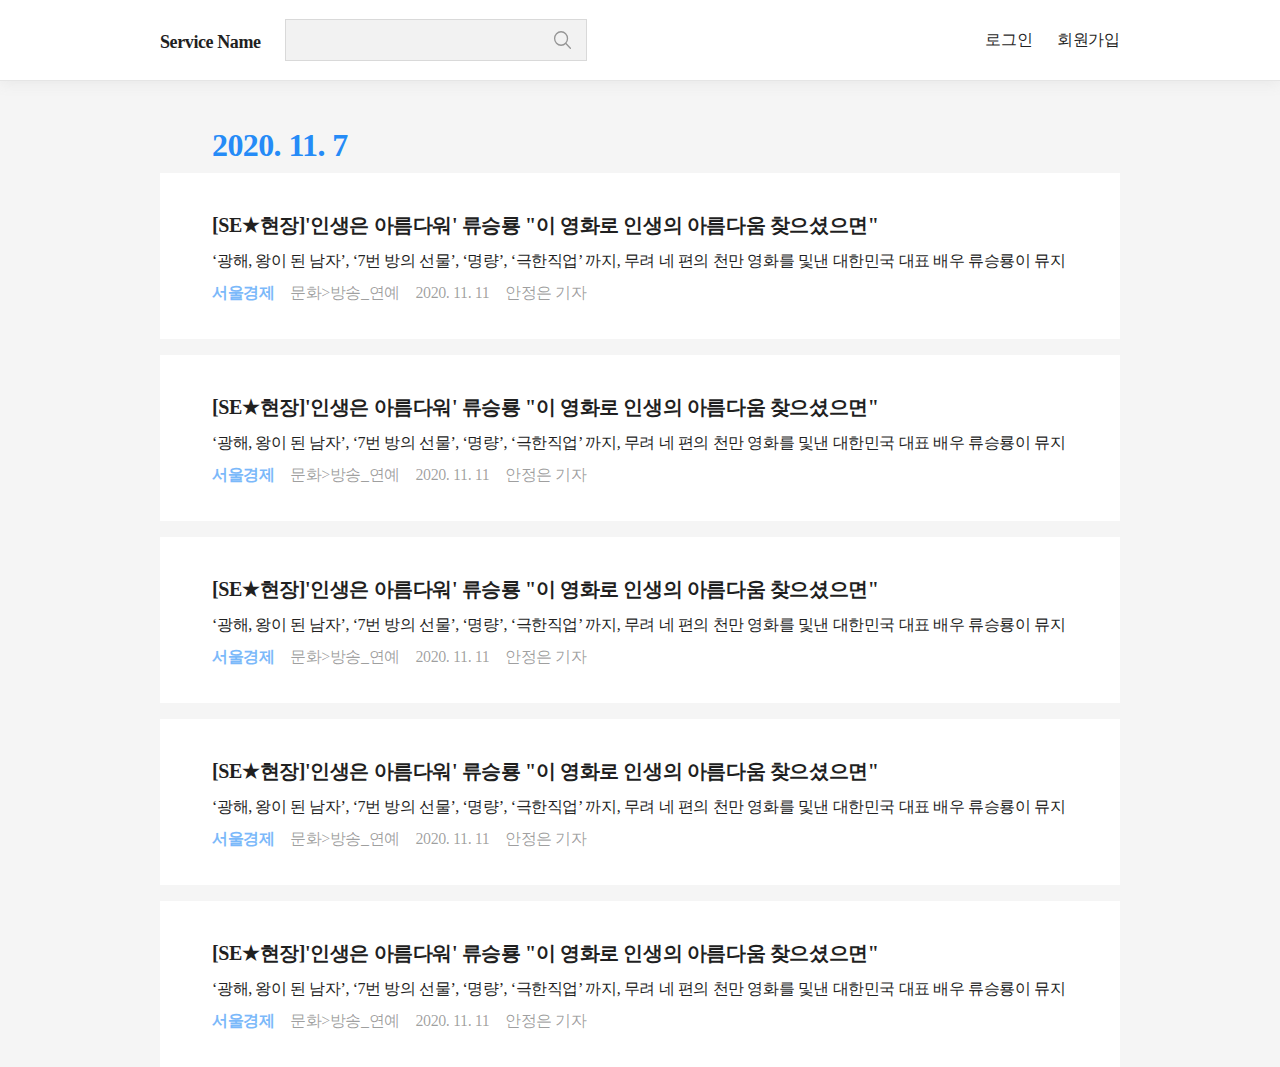
==== commit d63c3aa9: "third commit" ====
--- a/index _result.html
+++ b/index _result.html
@@ -13,7 +13,7 @@
 </head>
 
 <body>
-    <form id="js-searchForm" name="SerachForm" method="GET" action="">
+    <form id="js-searchForm" name="SerachForm" method="POST" action="">
         <!-- action 속성에 정의된 경로로 HTTP 요청하도록 -->
         <header>
             <div class="header_cont">
--- a/css/header.css
+++ b/css/header.css
@@ -1,5 +1,5 @@
 body {
-    background-color: #F9F9F9;
+    background-color: #F5F5F5;
     /* overflow: hidden; */
     z-index: -1;
 }
--- a/css/search.css
+++ b/css/search.css
@@ -329,7 +329,7 @@
     position: fixed;
     top: 0;
     left: 0;
-    background-color: rgba(0, 0, 0, 0.38);
+    background-color: rgba(0, 0, 0, 0.5);
 }
 
 /* JavaScript controll*/
